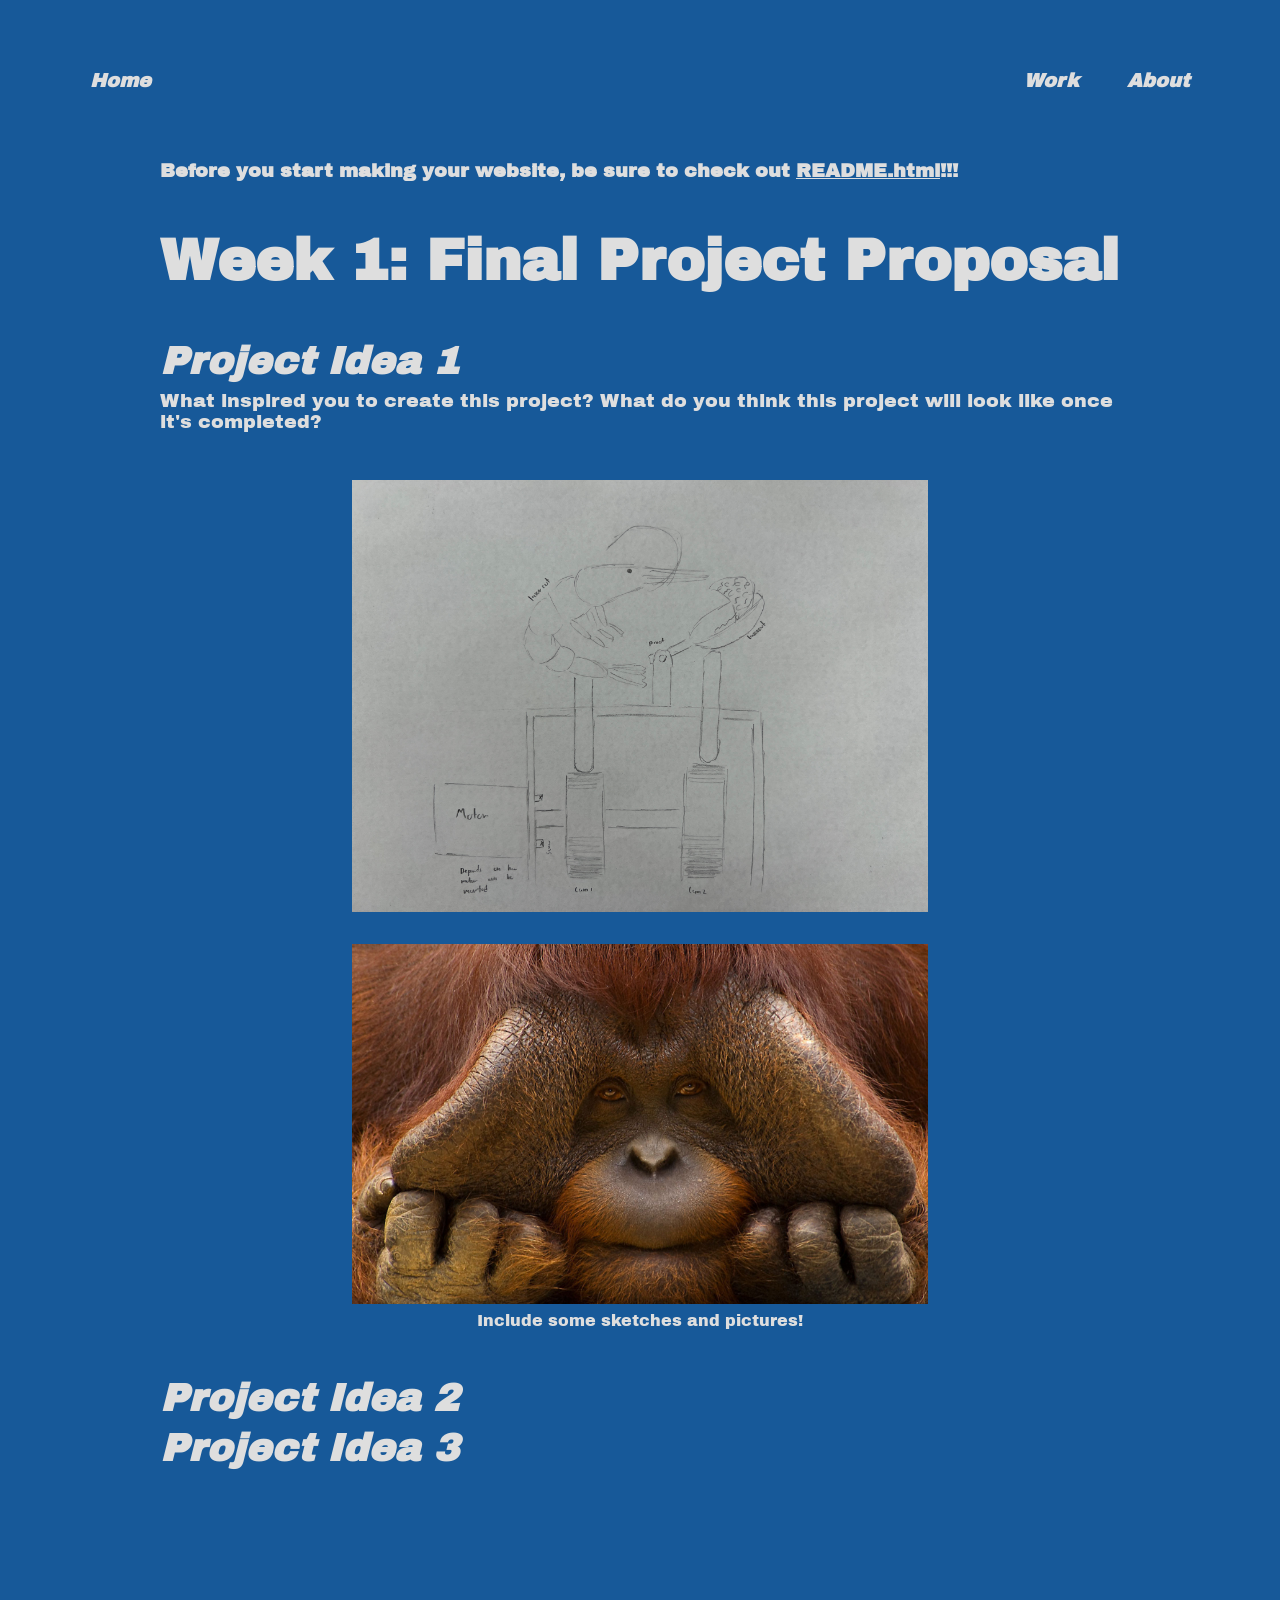
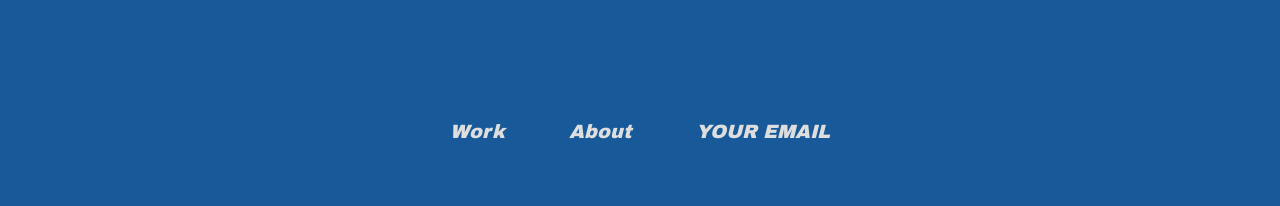
==== 01_intro/index.html @ eee77132 "website changes" ====
<!DOCTYPE html>
<html lang="en">
  <head>
    <title>See config.js</title>
    <meta charset="UTF-8">
    <meta name="viewport" content="width=device-width, initial-scale=1.0">
    <meta http-equiv="X-UA-Compatible" content="ie=edge">
    <link rel="stylesheet" href="../style.css">
  </head>

  <nav>
    <a id="home" href="../index.html">Home</a>
    <a href="../index.html#final-project">Work</a>
    <a href="../about.html">About</a>
  </nav>

  <body>
    <section class="blog">

      <b>Before you start making your website, be sure to check out <a href="../README.html">README.html</a>!!!</b>

      <h1>Week 1: Final Project Proposal</h1>

      <h2>Project Idea 1</h2>

      <p>
        What inspired you to create this project? What do you think this project will look like once it's completed?
      </p>

      <!-- Media should be put in the asset folder of their respective week -->
      <img src="./Assets/Sketch.JPG" alt="">
      <img src="./Assets/orangutan_1600x1000_279157.jpg" alt="">
      <p class="caption">Include some sketches and pictures!</p>

      <h2>Project Idea 2</h2>

      <h2>Project Idea 3</h2>
    </section>
  </body>

  <footer>See config.js</footer>

  <script src="../config.js"></script>
  <script src="../slideshow.js"></script>
</html>
---- style.css ----
@import url("https://fonts.googleapis.com/css2?family=Archivo+Black&display=swap");

:root {
  --secondary-background-color: color-mix(in srgb, var(--text-color) 8%, var(--background-color) 92%);
  --accent-color: #FFFFFF;
}

*,
*::before,
*::after {
  margin: 0;
  padding: 0;
  box-sizing: inherit;
}

html {
  color: var(--text-color);
  background-color: var(--background-color);
  font-family: var(--font-family);
  box-sizing: border-box;
}

/* TEXT */

h1, h2, h3, p, b, ul, ol, pre, table {
  margin-bottom: 3rem;
}

h1 {
  font-size: clamp(3rem, 4.5vw, 100rem);
  font-weight: 900;
}

h2 {
  font-size: clamp(2rem, 3vw, 100rem);
  font-weight: 600;
  font-style: italic;
  margin-bottom: 0.5rem;
}

h3 {
  font-size: clamp(1.5rem, 2.5vw, 100rem);
  font-weight: 400;
  margin-bottom: 0.5rem;
}

p {
  font-size: clamp(1.2rem, 1.2vw, 100rem);
  font-weight: 400;
}

b {
  font-size: clamp(1.2rem, 1.2vw, 100rem);
  font-weight: 700;
}

a {
  text-decoration: underline;
  color: var(--text-color);
}

ul, ol, tr{
  font-size: clamp(1.2rem, 1.2vw, 100rem);
  list-style-position: inside;
}

code {
  font-family: var(--mono-font-family);
  background-color: var(--secondary-background-color);
  border-radius: 5px;
  padding: 0px 5px 3px 5px;
}

pre {
  padding: 1vw;
  background-color: var(--secondary-background-color);
  border-radius: 5px;
}

pre code {
  background-color: none;
  font-size: clamp(0.8rem, 0.8vw, 100rem);
  padding: 0%;
  margin: 0%;
}

table {
  border-collapse: collapse;
  width: 100%;
}

th, td {
  border: 1px solid var(--text-color);
  padding: 5px 8px;
  text-align: left;
}

.caption {
  font-size: clamp(1rem, 1vw, 100rem);
  align-self: center;
}

/* Media */

iframe, video, img, .img-duo, .img-trip, .img-quad {
  width: clamp(20rem, 45vw, 160rem); 
  margin-bottom: 2rem;
  align-self: center;
}


iframe, video {
  height: clamp(11.25rem, 25.313vw, 90rem);
  border: none;
}

img {
  object-fit: cover;
}

img:has(+ .caption) {
  margin-bottom: 0.5rem;
}

.img-duo {
  display: flex;
  flex-direction: row;
  overflow: hidden;
}

.img-duo img {
  width: clamp(10rem, 22.5vw, 100rem);
  margin-bottom: 0rem;
}

.img-trip {
  display: flex;
  flex-direction: row;
  overflow: hidden;
}

.img-trip img {
  width: clamp(6.666rem, 15vw, 100rem);
  margin-bottom: 0rem;
}

.img-quad {
  display: grid;
  grid-template-columns: repeat(2, 1fr);
  gap: 0%;
}

.img-quad img {
  width: clamp(10rem, 22.5vw, 100rem);
  margin-bottom: 0rem;
}

/* Slideshow */

.slideshow-container {
  position: relative;
  align-self: center;
  overflow: hidden;
}

.slides {
  display: none;
}

.prev, .next {
  position: absolute;
  top: 50%;
  transform: translateY(-100%);
  padding: 0vh 2vw;

  color: var(--background-color);
  cursor: pointer;
  user-select: none;
  text-decoration: none;

  font-style: var(--mono-font-family);
  font-size: clamp(2rem, 3vw, 100rem);
  filter: invert(1);
  mix-blend-mode: difference;

  display: flex;
  align-items: center;
}

.next { right: 0; }

/* Blog */

.blog {
  width: clamp(0rem, 85vw, 60rem);
  display: flex;
  flex-direction: column;
  margin-left: auto;
  margin-right: auto;
}

/* Nav */

nav {
  height: clamp(0rem, 20vw, 10rem);
  width: 100vw;
  padding: 0rem 7vw;
  gap: 3rem;
  display: flex;
  align-items: center;
  justify-content: flex-end;
}

nav a {
  font-size: clamp(1rem, 1.5vw, 100rem);
  font-weight: 900;
  font-style: italic;
  text-decoration: none;
}

nav #home {
  margin-right: auto;
}

/* Footer */

footer {
  width: 100vw;
  margin-top: 20vh;
  padding: 5vw;
  gap: 5vw;
  display: flex;
  justify-content: center;
  align-items: center;
}

footer #contact-info {
  display: flex;
  flex-direction: column;
}

footer a {
  font-size: clamp(1rem, 1.5vw, 100rem);
  font-weight: 400;
  font-style: italic;
  text-decoration: none;
}

/* Hero */

#hero {
  height: 70vh;
  padding: 0vh 7vw;
  display: flex;
  flex-direction: column;
  align-items: left;
  justify-content: center;
}

#hero h1 {
  font-size: clamp(3.5rem, 8vw, 100rem);
  font-weight: 700;
  margin-bottom: 3rem;
}

/* Final project */

#final-project {
  padding: 0vh 7vw;
}

/* Work */

#work {
  padding: 0vh 7vw;
  display: flex;
  flex-direction: column;
}

#work a {
  font-size: clamp(1.4rem, 2.2vw, 100rem);
}

/* About */

.about {
  width: clamp(0rem, 85vw, 60rem);
  display: grid;
  grid-template-columns: auto 1fr; 
  margin-left: auto;
  margin-right: auto;
}

.about h1 {
  grid-column: 1 / -1;
}

.about img {
  width: 100%;
  height: 55vh;
  padding-right: 2rem;
}

@media (max-width: 1000px) { 
  .about { grid-template-columns: 1fr; } 
  .about img { padding-right: 0%;}
}
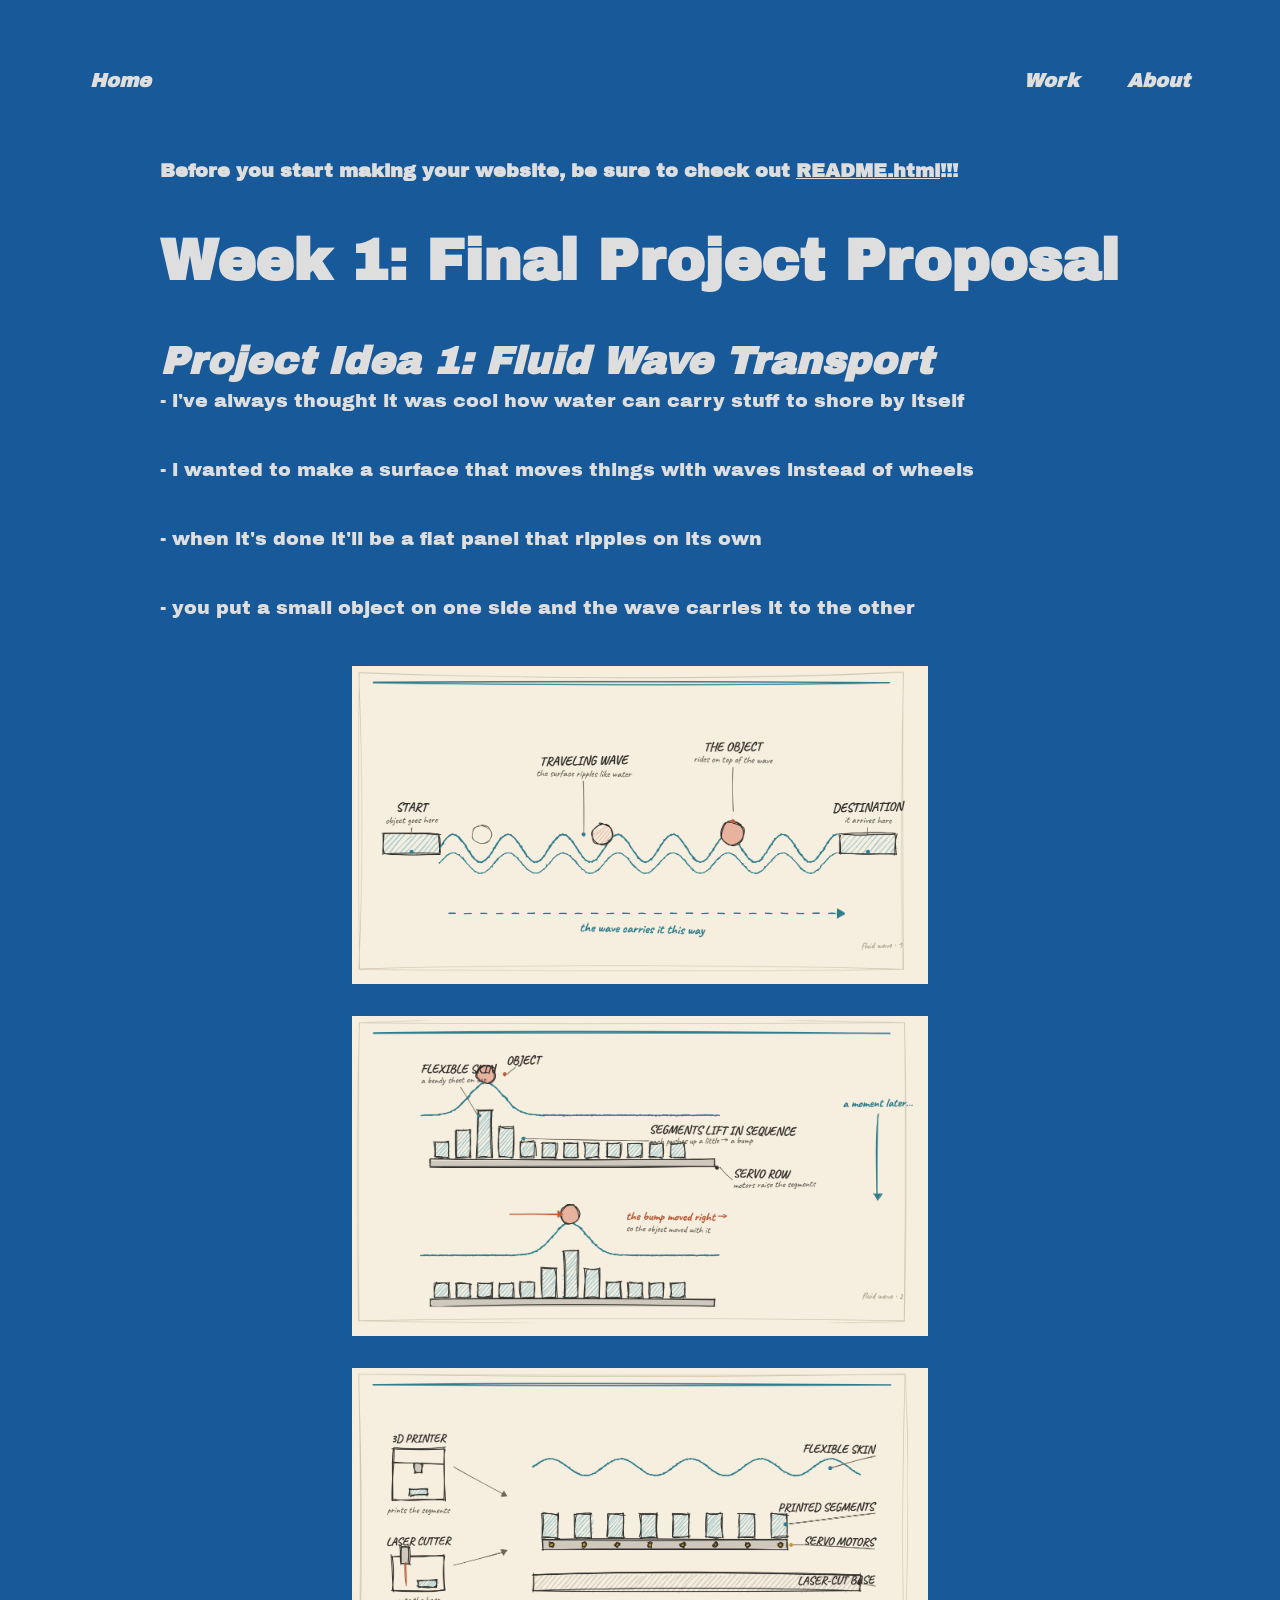
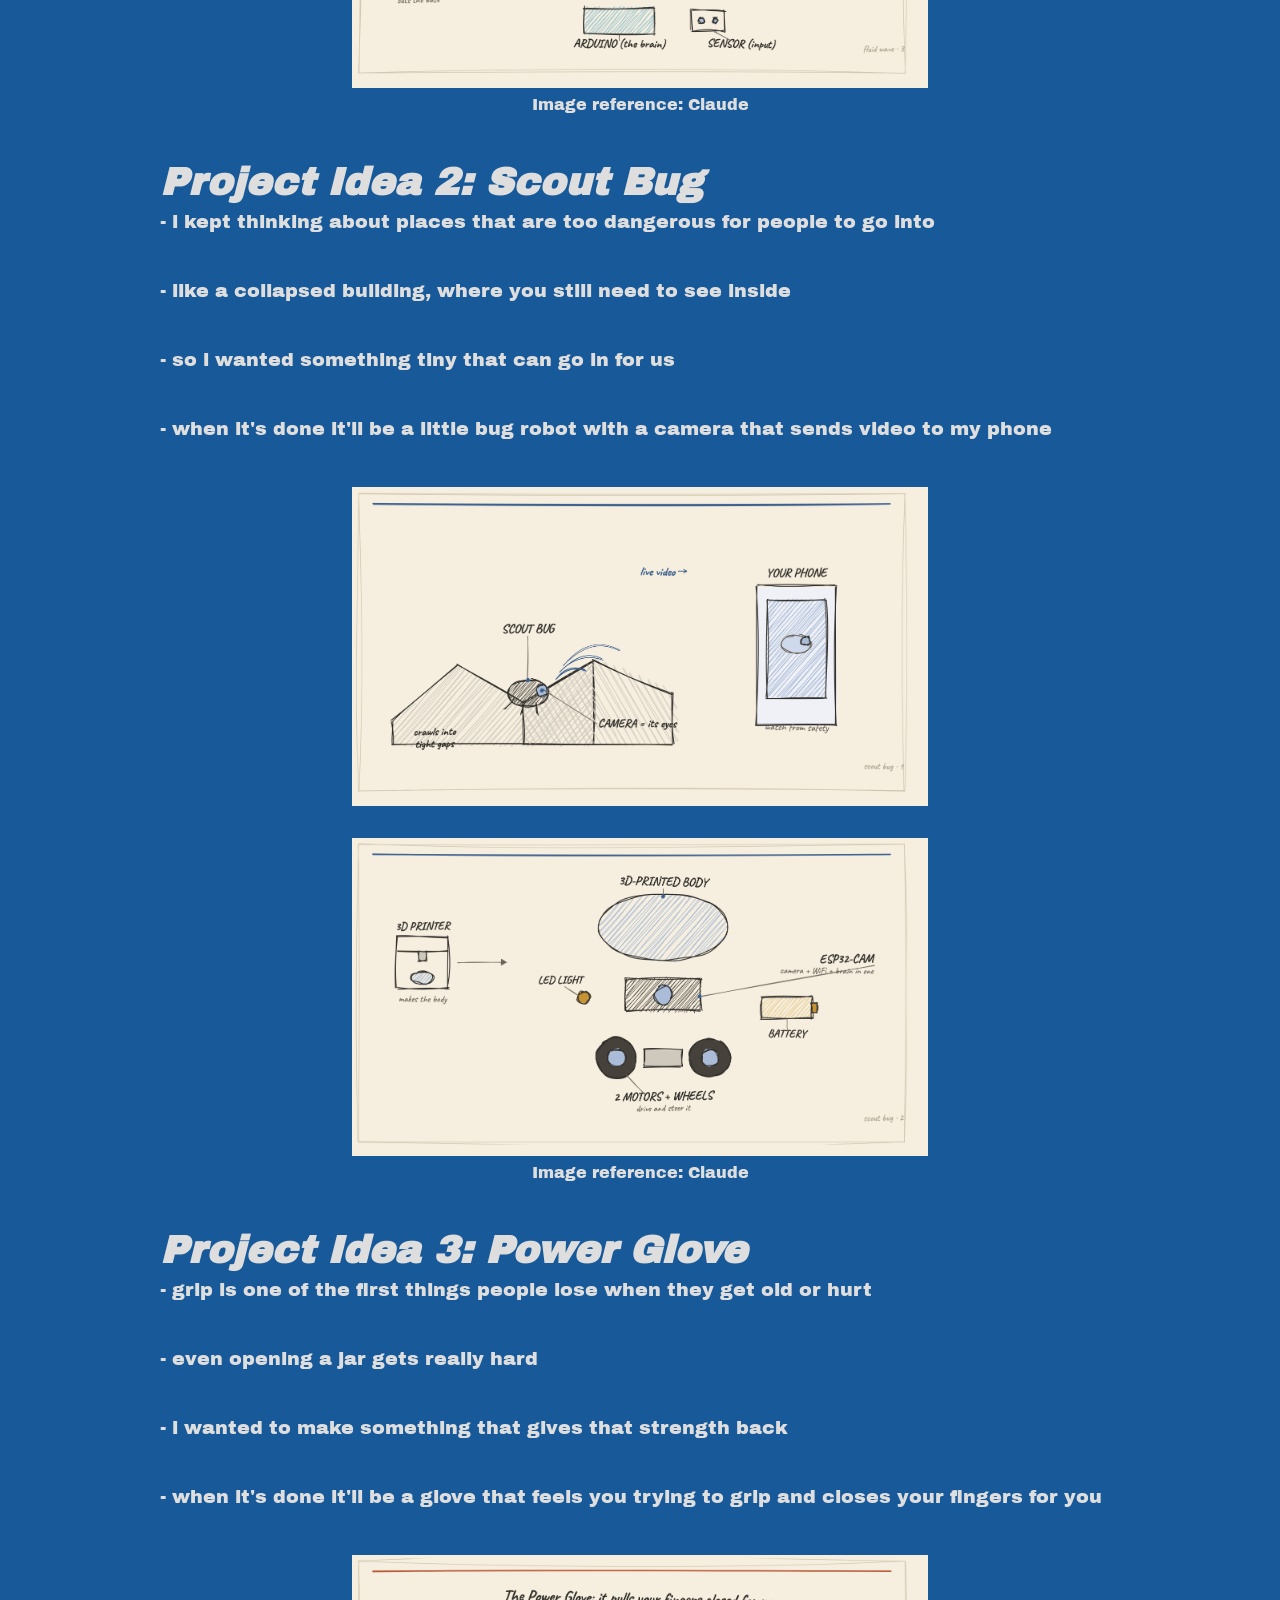
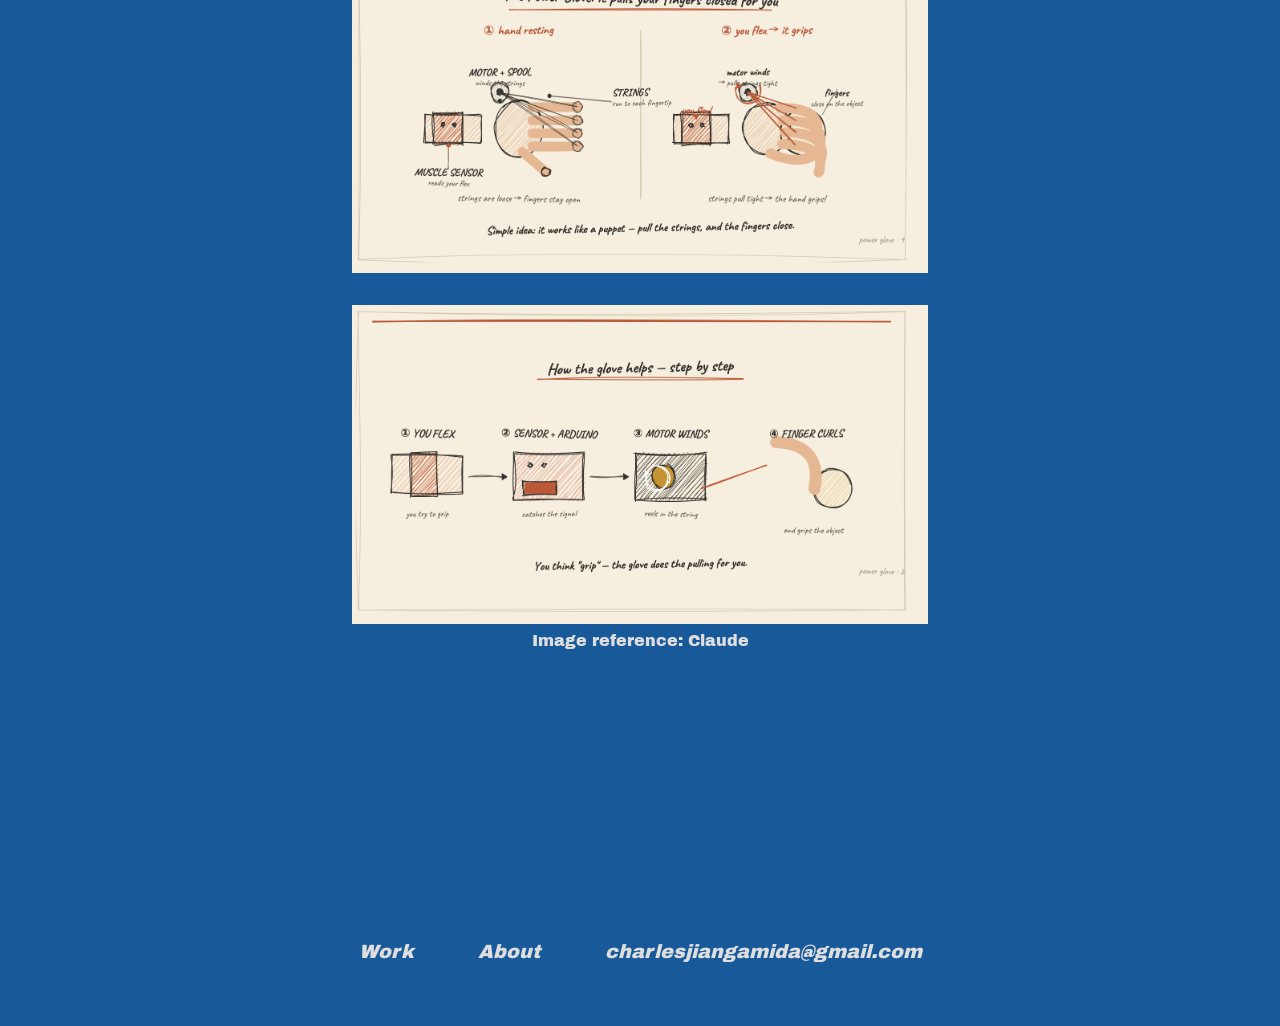
==== commit b8332350: "changes" ====
--- a/01_intro/index.html
+++ b/01_intro/index.html
@@ -21,20 +21,65 @@
 
       <h1>Week 1: Final Project Proposal</h1>
 
-      <h2>Project Idea 1</h2>
+      <h2>Project Idea 1: Fluid Wave Transport</h2>
 
       <p>
-        What inspired you to create this project? What do you think this project will look like once it's completed?
+       - i've always thought it was cool how water can carry stuff to shore by itself
+      </p>
+      <p>
+      - i wanted to make a surface that moves things with waves instead of wheels
+      </p>
+      <p>
+      - when it's done it'll be a flat panel that ripples on its own
+      </p>
+      <p>
+      - you put a small object on one side and the wave carries it to the other
       </p>
 
       <!-- Media should be put in the asset folder of their respective week -->
-      <img src="./Assets/Sketch.JPG" alt="">
-      <img src="./Assets/orangutan_1600x1000_279157.jpg" alt="">
-      <p class="caption">Include some sketches and pictures!</p>
+      <img src="./Assets/Screenshot 2026-06-25 at 14.34.54.jpg" alt="">
+      <img src="./Assets/Screenshot 2026-06-25 at 14.35.11.jpg" alt="">
+      <img src="./Assets/Screenshot 2026-06-25 at 14.35.35.jpg" alt="">
+      <p class="caption">Image reference: Claude</p>
 
-      <h2>Project Idea 2</h2>
+      <h2>Project Idea 2: Scout Bug</h2>
 
-      <h2>Project Idea 3</h2>
+      <p>
+        - i kept thinking about places that are too dangerous for people to go into
+      </p>
+      <p>
+        - like a collapsed building, where you still need to see inside
+      </p>
+      <p>
+        - so i wanted something tiny that can go in for us
+      </p>
+      <p>
+        - when it's done it'll be a little bug robot with a camera that sends video to my phone
+      </p>
+
+      <img src="./Assets/Screenshot 2026-06-25 at 14.36.06.jpg" alt="">
+      <img src="./Assets/Screenshot 2026-06-25 at 14.36.31.jpg" alt="">
+      <p class="caption">Image reference: Claude</p>
+
+      <h2>Project Idea 3: Power Glove</h2>
+
+      <p>
+        - grip is one of the first things people lose when they get old or hurt
+      </p>
+      <p>
+        - even opening a jar gets really hard
+      </p>
+      <p>
+        - i wanted to make something that gives that strength back
+      </p>
+      <p>
+        - when it's done it'll be a glove that feels you trying to grip and closes your fingers for you
+      </p>
+
+      <img src="./Assets/Screenshot 2026-06-25 at 15.03.02.jpg" alt="">
+      <img src="./Assets/Screenshot 2026-06-25 at 15.03.31.jpg" alt="">
+      <p class="caption">Image reference: Claude</p>
+
     </section>
   </body>
 
